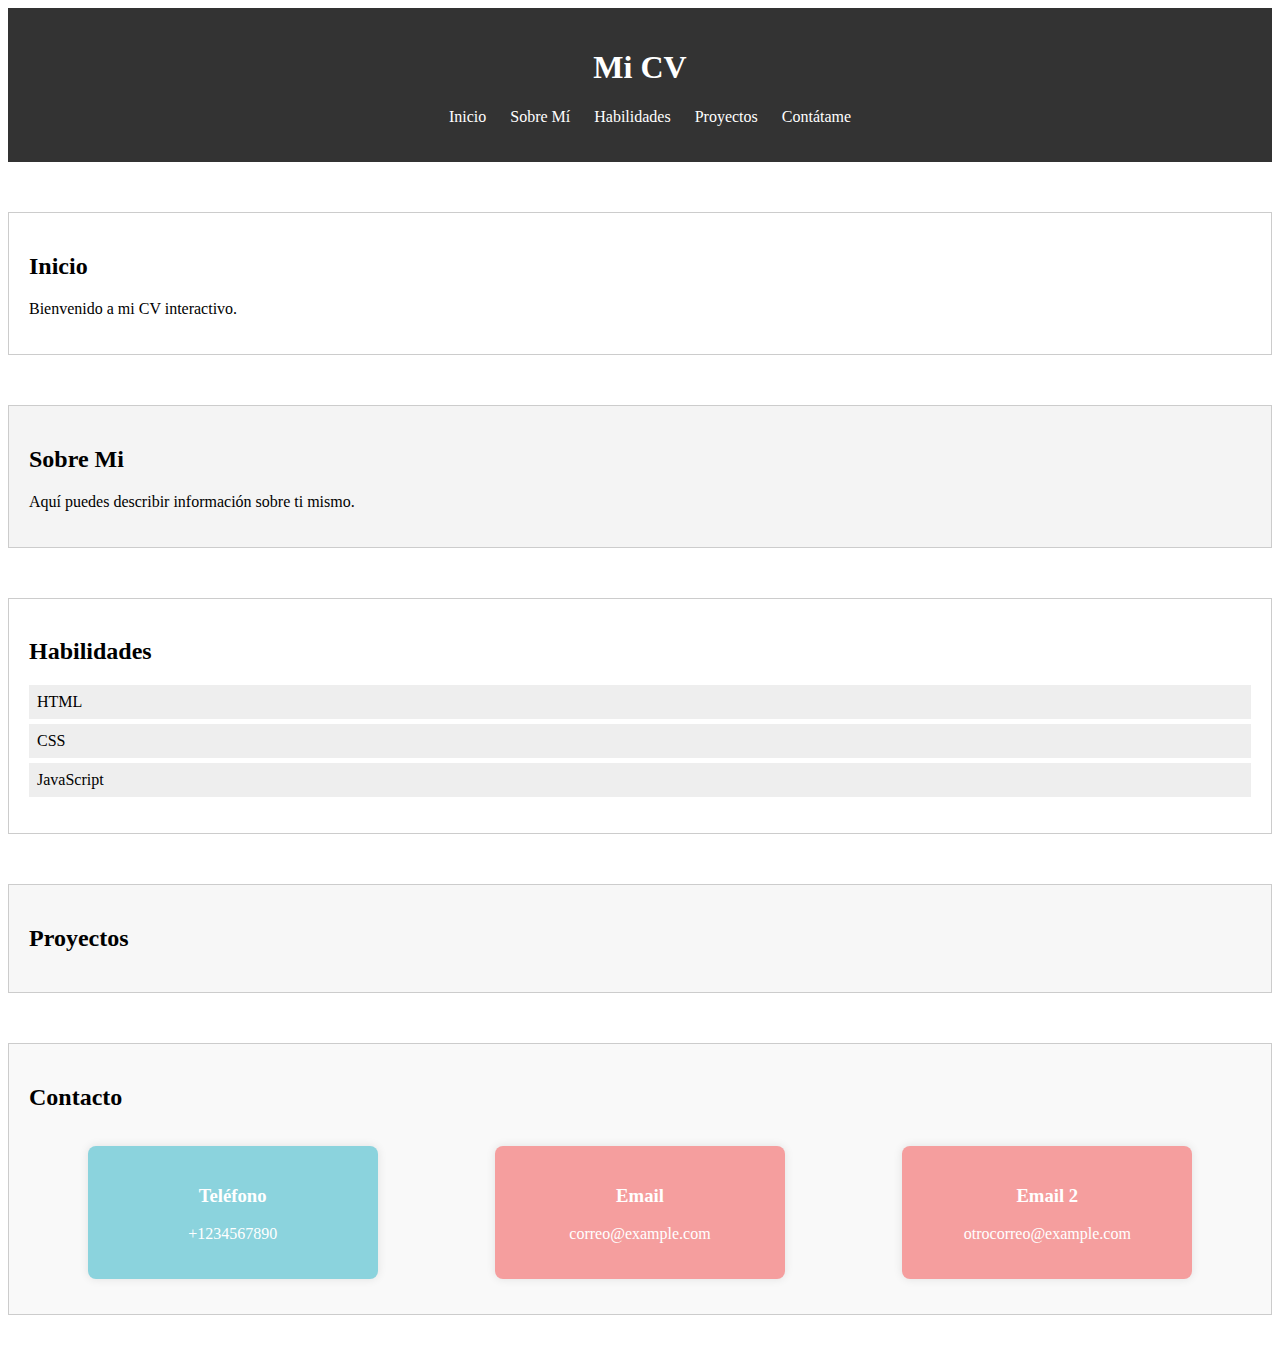
==== CV/index.html @ 61198cf5 "Se añade la sección contactos" ====
<!DOCTYPE html>
<html lang="es">
<head>
  <meta charset="UTF-8">
  <title>Mi CV</title>
  <link rel="stylesheet" href="styles.css">
</head>
<body>
  <header>
    <h1>Mi CV</h1>
    <nav>
      <ul>
        <li data-section="inicio">Inicio</li>
        <li data-section="sobre-mi">Sobre Mí</li>
        <li data-section="habilidades">Habilidades</li>
        <li data-section="proyectos">Proyectos</li>
        <li data-section="contacto">Contátame</li>
      </ul>
    </nav>
  </header>
  
  <main>
    <section id="inicio" class="section">
      <h2>Inicio</h2>
      <p>Bienvenido a mi CV interactivo.</p>
    </section>
    
    <section id="sobre-mi" class="section">
      <h2>Sobre Mi</h2>
      <p>Aquí puedes describir información sobre ti mismo.</p>
    </section>
    
    <section id="habilidades" class="section">
      <h2>Habilidades</h2>
      <ul>
        <li>HTML</li>
        <li>CSS</li>
        <li>JavaScript</li>
        <!-- Añade más habilidades -->
      </ul>
    </section>
    
    <section id="proyectos" class="section">
      <h2>Proyectos</h2>
      <!-- Lista de proyectos -->
    </section>
    
    <section id="contacto" class="section">
        <h2>Contacto</h2>
        <div class="contact-info">
          <div class="contact-item phone">
            <h3>Teléfono</h3>
            <p>+1234567890</p>
          </div>
          <div class="contact-item email">
            <h3>Email</h3>
            <p>correo@example.com</p>
          </div>
          <div class="contact-item email">
            <h3>Email 2</h3>
            <p>otrocorreo@example.com</p>
          </div>
        </div>
    </section>
  </main>

  <script src="scripts.js"></script>
</body>
</html>
---- CV/styles.css ----
/* Estilos para el encabezado y la navegación */
header {
    background-color: #333;
    color: white;
    padding: 20px;
    text-align: center;
  }
  
  nav ul {
    list-style: none;
  }
  
  nav ul li {
    display: inline;
    margin-right: 20px;
    cursor: pointer;
    transition: color 0.3s ease; /* Transición de color al pasar el mouse */
  }
  
  nav ul li:hover {
    text-decoration: underline;
    color: #ffcc00; /* Cambio de color al pasar el mouse */
  }
  
  /* Estilos para las secciones */
  section {
    margin: 50px 0;
    padding: 20px;
    border: 1px solid #ccc;
  }
  
  /* Estilos específicos para la sección "Sobre Mi" */
  #sobre-mi {
    background-color: #f4f4f4;
  }
  
  /* Estilos específicos para la sección "Habilidades" */
  #habilidades ul {
    list-style-type: none;
    padding: 0;
  }
  
  #habilidades li {
    background-color: #eee;
    margin-bottom: 5px;
    padding: 8px;
  }
  
  /* Estilos específicos para la sección "Proyectos" */
/* Estilos específicos para la sección "Proyectos" */
#proyectos {
    background-color: #f7f7f7;
    padding: 20px;
  }
  
  /* Estilos para los elementos individuales de los proyectos */
  .project {
    border: 1px solid #ccc;
    padding: 10px;
    margin-bottom: 10px;
  }
  
  .project h3 {
    margin-top: 0;
  }
  
  .project p {
    margin-bottom: 5px;
    font-style: italic;
  }
  
  .project img {
    max-width: 100%;
    height: auto;
    margin-bottom: 5px;
  }
  
  
  /* Estilos específicos para la sección "Contacto" */
  /* Estilos específicos para la sección "Contacto" */
#contacto {
    background-color: #f9f9f9;
    padding: 20px;
  }
  
  .contact-info {
    display: flex;
    justify-content: space-around;
    align-items: center;
    flex-wrap: wrap;
  }
  
  .contact-item {
    width: 250px;
    text-align: center;
    margin: 15px;
    padding: 20px;
    border-radius: 8px;
    box-shadow: 0 0 10px rgba(0, 0, 0, 0.1);
    transition: transform 0.3s ease;
  }
  
  .contact-item:hover {
    transform: translateY(-5px);
  }
  
  /* Estilos específicos para los elementos de contacto */
  .phone {
    background-color: #8bd3dd;
    color: #fff;
  }
  
  .email {
    background-color: #f59e9e;
    color: #fff;
  }
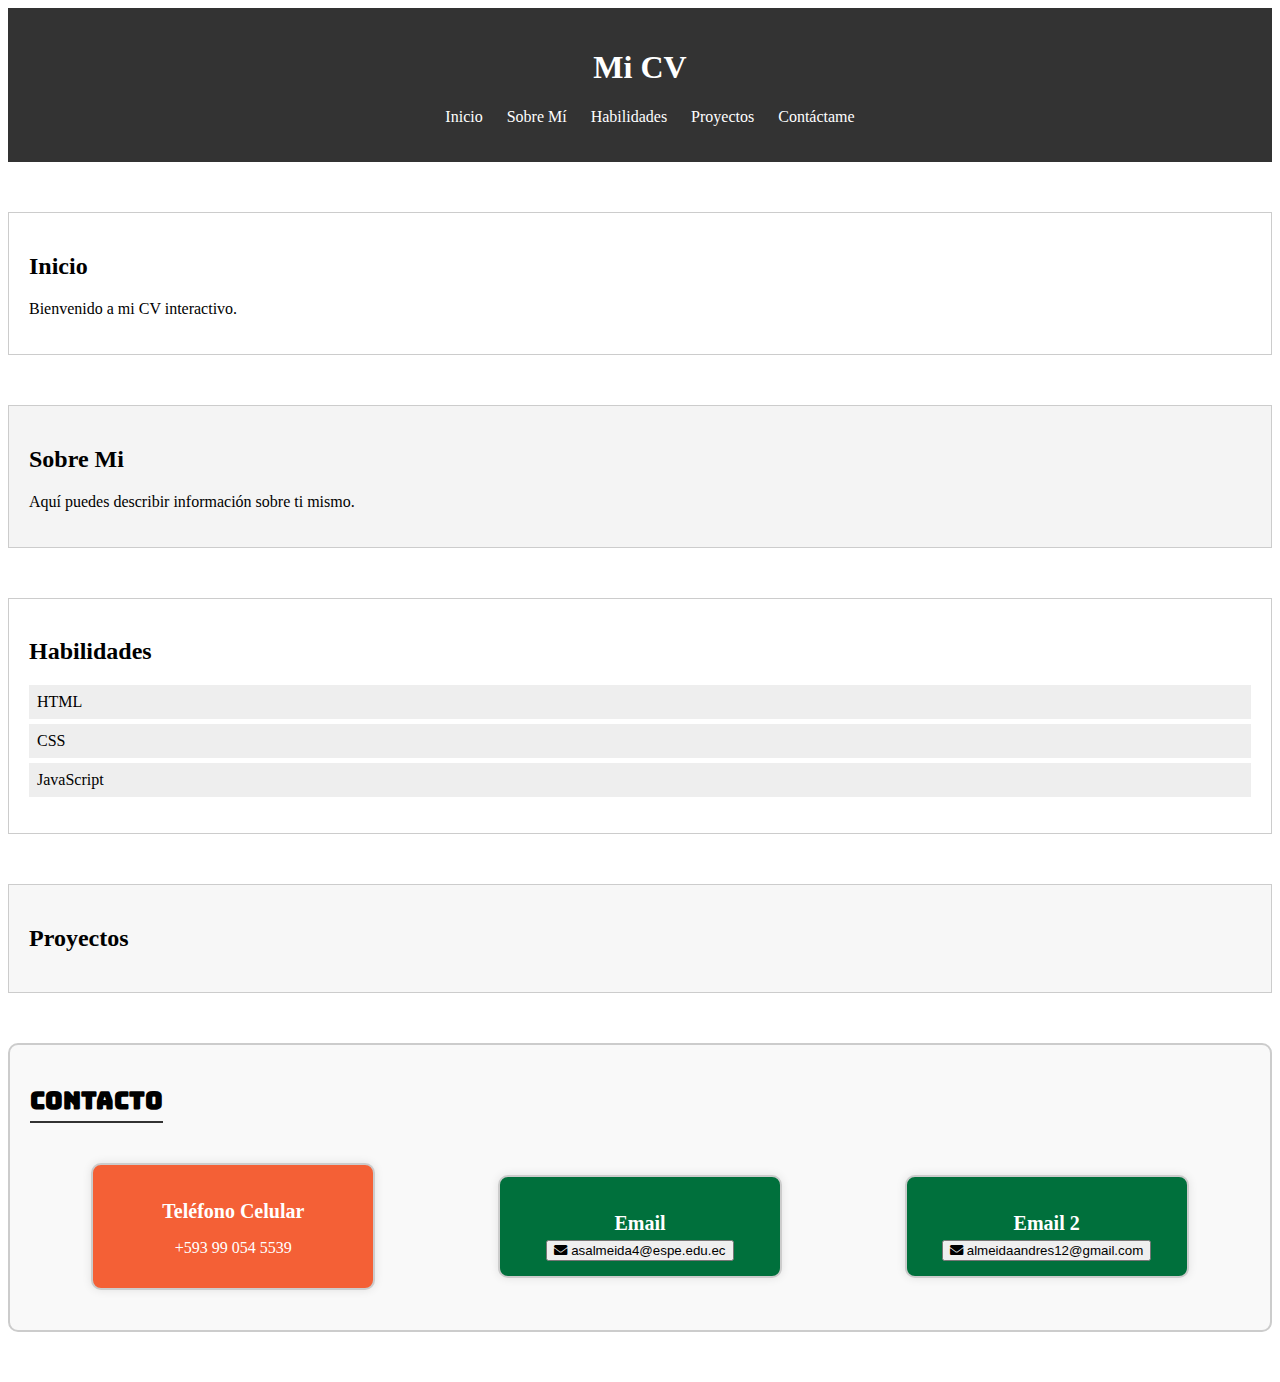
==== commit de6755a1: "Seccion Contacto Finalizada" ====
--- a/CV/index.html
+++ b/CV/index.html
@@ -2,8 +2,10 @@
 <html lang="es">
 <head>
   <meta charset="UTF-8">
-  <title>Mi CV</title>
+  <title>Portafolio Personal Andres Almeida</title>
   <link rel="stylesheet" href="styles.css">
+  <link href="https://fonts.googleapis.com/css2?family=Bungee&display=swap" rel="stylesheet">
+  <link rel="stylesheet" href="https://cdnjs.cloudflare.com/ajax/libs/font-awesome/5.15.4/css/all.min.css">
 </head>
 <body>
   <header>
@@ -14,7 +16,7 @@
         <li data-section="sobre-mi">Sobre Mí</li>
         <li data-section="habilidades">Habilidades</li>
         <li data-section="proyectos">Proyectos</li>
-        <li data-section="contacto">Contátame</li>
+        <li data-section="contacto">Contáctame</li>
       </ul>
     </nav>
   </header>
@@ -46,22 +48,27 @@
     </section>
     
     <section id="contacto" class="section">
-        <h2>Contacto</h2>
+        <h2 class="animated-heading">Contacto</h2>
         <div class="contact-info">
           <div class="contact-item phone">
-            <h3>Teléfono</h3>
-            <p>+1234567890</p>
+            <h3>Teléfono Celular</h3>
+            <p>+593 99 054 5539</p>
           </div>
           <div class="contact-item email">
             <h3>Email</h3>
-            <p>correo@example.com</p>
+            <button class="email-button" data-email="asalmeida4@espe.edu.ec">
+              <i class="fas fa-envelope"></i> asalmeida4@espe.edu.ec
+            </button>
           </div>
           <div class="contact-item email">
             <h3>Email 2</h3>
-            <p>otrocorreo@example.com</p>
+            <button class="email-button" data-email="almeidaandres12@gmail.com">
+              <i class="fas fa-envelope"></i> almeidaandres12@gmail.com
+            </button>
           </div>
         </div>
-    </section>
+      </section>
+      
   </main>
 
   <script src="scripts.js"></script>
--- a/CV/styles.css
+++ b/CV/styles.css
@@ -77,12 +77,33 @@
   
   
   /* Estilos específicos para la sección "Contacto" */
-  /* Estilos específicos para la sección "Contacto" */
-#contacto {
+  #contacto {
     background-color: #f9f9f9;
     padding: 20px;
+    border: 2px solid #ccc;
+    border-radius: 10px;
+    margin-top: 30px;
+  }
+
+  /* CSS for the animated heading */
+.animated-heading {
+    font-family: 'Bungee', cursive;
+    animation: fadeIn 1s ease-in-out;
+    border-bottom: 2px solid #333;
+    display: inline-block;
+    padding-bottom: 5px;
   }
   
+  /* Animation keyframes */
+  @keyframes fadeIn {
+    from {
+      opacity: 0;
+    }
+    to {
+      opacity: 1;
+    }
+  }
+
   .contact-info {
     display: flex;
     justify-content: space-around;
@@ -106,13 +127,40 @@
   
   /* Estilos específicos para los elementos de contacto */
   .phone {
-    background-color: #8bd3dd;
+    background-color: #F46036;
     color: #fff;
   }
   
+  .phone h3 {
+    font-size: 20px;
+    margin-bottom: 5px;
+
+  }
+  
   .email {
-    background-color: #f59e9e;
+    background-color: #00703C;
     color: #fff;
   }
   
+  .email h3 {
+    font-size: 20px;
+    margin-bottom: 5px;
+
+  }
+
+  .contact-item {
+    margin: 20px 0;
+    padding: 15px;
+    border: 2px solid #ccc;
+    border-radius: 10px;
+    transition: transform 0.3s ease-in-out;
+  }
+  
+  .contact-item:hover {
+    transform: scale(1.05);
+  }
+
+
+  
+  
   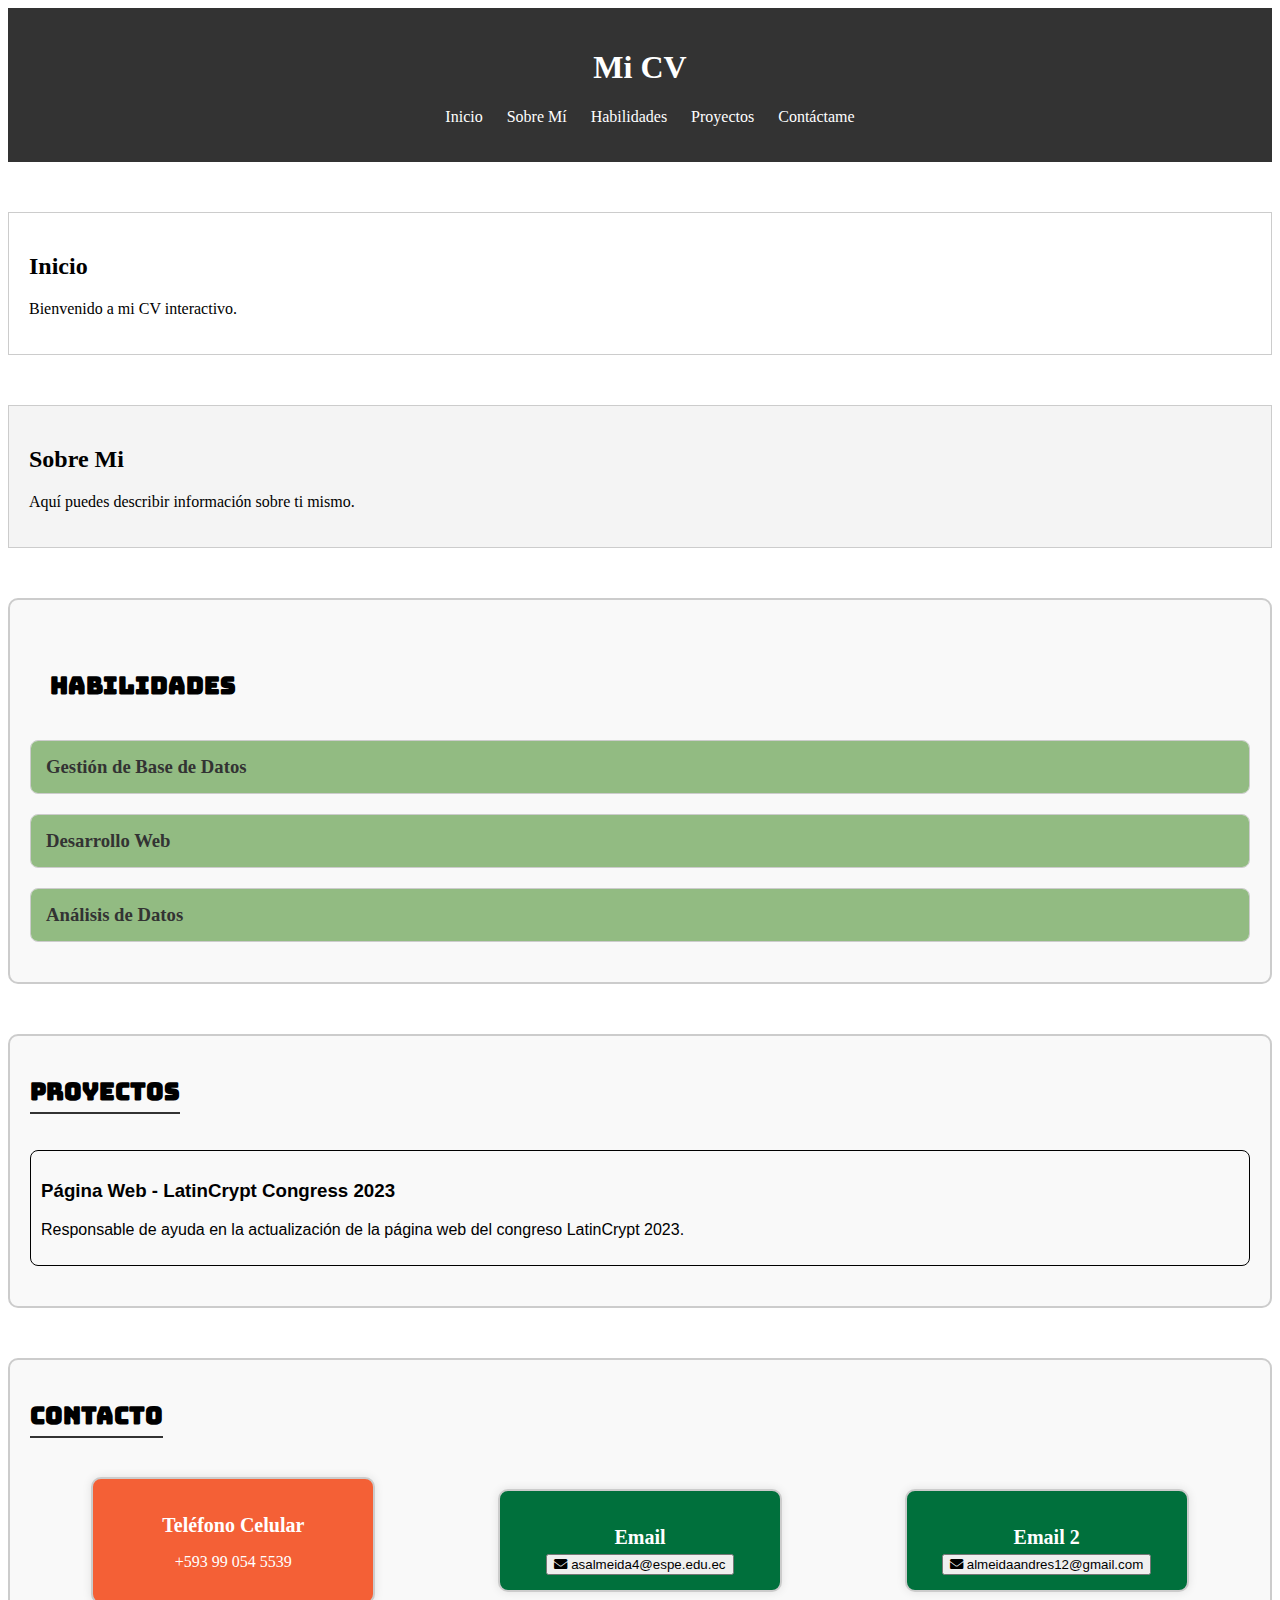
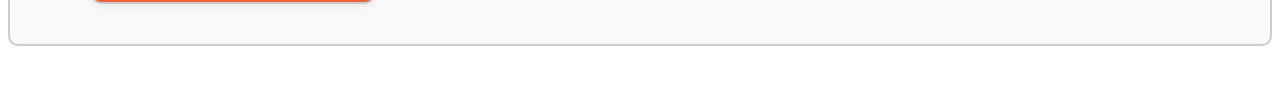
==== commit 807ce84a: "Habilidades Completado" ====
--- a/CV/index.html
+++ b/CV/index.html
@@ -3,6 +3,7 @@
 <head>
   <meta charset="UTF-8">
   <title>Portafolio Personal Andres Almeida</title>
+  <link rel="shortcut icon" href="favicon.ico">
   <link rel="stylesheet" href="styles.css">
   <link href="https://fonts.googleapis.com/css2?family=Bungee&display=swap" rel="stylesheet">
   <link rel="stylesheet" href="https://cdnjs.cloudflare.com/ajax/libs/font-awesome/5.15.4/css/all.min.css">
@@ -32,21 +33,70 @@
       <p>Aquí puedes describir información sobre ti mismo.</p>
     </section>
     
+
     <section id="habilidades" class="section">
-      <h2>Habilidades</h2>
-      <ul>
-        <li>HTML</li>
-        <li>CSS</li>
-        <li>JavaScript</li>
-        <!-- Añade más habilidades -->
-      </ul>
-    </section>
+        <h2>Habilidades</h2>
+        <ul class="skills-list">
+          <li class="skill-item">
+            <div class="skill-preview">
+              <h3>Gestión de Base de Datos</h3>
+            </div>
+            <div class="skill-details">
+              <ul class="sub-skills">
+                <li>PostgreSQL: Avanzado</li>
+                <li>MySQL: Avanzado</li>
+                <li>Modelado EER: Avanzado</li>
+              </ul>
+            </div>
+            </li>
+            <li class="skill-item">
+                <div class="skill-preview">
+                  <h3>Desarrollo Web</h3>
+                </div>
+                <div class="skill-details">
+                  <ul class="sub-skills">
+                    <li>HTML: Avanzado: Intermedio</li>
+                    <li>JavaScript: Intermedio</li>
+                    <li>WordPRess: Avanzado</li>
+                  </ul>
+                </div>
+                </li>
+            <li class="skill-item">
+                    <div class="skill-preview">
+                      <h3>Análisis de Datos</h3>
+                    </div>
+                    <div class="skill-details">
+                      <ul class="sub-skills">
+                        <li>R Studio: Intermedio</li>
+                      </ul>
+                    </div>
+            </li>
+
+        </ul>
+      </section>
+
+      
     
     <section id="proyectos" class="section">
-      <h2>Proyectos</h2>
-      <!-- Lista de proyectos -->
+        <h2 class="animated-heading">Proyectos</h2>
+        <ul class="project-list">
+          <li class="project-item">
+            <div class="project-preview">
+              <h3>Página Web - LatinCrypt Congress 2023</h3>
+              <p>Responsable de ayuda en la actualización de la página web del congreso
+                LatinCrypt 2023.
+              </p>
+            </div>
+            <div class="project-details">
+                <p>Mientras se llevaba a cabo el Congreso Internacional LatinCrypt 2023 en la 
+                    Universidad de las Fuerzas Armadas - ESPE. Se realizaron constantes actualizaciones
+                    en el sitio web oficial, en las que se incluía la creación de páginas para poner 
+                    multimedia, cronogramas, botón de pago para los asistentes, archivos de los expositores
+                    a disposición del público asistente, entre otras tareas.
+                </p>
+                <a href="https://www.espe.edu.ec/latincrypt/" target="_blank" class="project-button">Visita el Sitio</a>
     </section>
-    
+              
     <section id="contacto" class="section">
         <h2 class="animated-heading">Contacto</h2>
         <div class="contact-info">
@@ -68,7 +118,7 @@
           </div>
         </div>
       </section>
-      
+                   
   </main>
 
   <script src="scripts.js"></script>
--- a/CV/styles.css
+++ b/CV/styles.css
@@ -33,25 +33,86 @@
   #sobre-mi {
     background-color: #f4f4f4;
   }
-  
-  /* Estilos específicos para la sección "Habilidades" */
-  #habilidades ul {
-    list-style-type: none;
+
+
+  
+  /* ESTILOS HABILIDADES */
+#habilidades {
+    background-color: #f9f9f9;
+    padding: 20px;
+    border: 2px solid #ccc;
+    border-radius: 10px;
+    margin-top: 30px;
+  }
+  
+  #habilidades h2 {
+    background-color: #f9f9f9;
+    padding: 20px;
+    border-radius: 10px;
+    margin-top: 30px;
+    font-family: 'Bungee', cursive;
+    animation: fadeIn 1s ease-in-out;
+  }
+  
+  .skills-list {
+    list-style: none;
     padding: 0;
   }
   
-  #habilidades li {
-    background-color: #eee;
-    margin-bottom: 5px;
-    padding: 8px;
-  }
-  
-  /* Estilos específicos para la sección "Proyectos" */
-/* Estilos específicos para la sección "Proyectos" */
+  .skill-item {
+    margin-bottom: 20px;
+    border: 1px solid #ccc;
+    border-radius: 8px;
+    overflow: hidden;
+    transition: transform 0.3s ease-in-out;
+  }
+  
+  .skill-item:hover {
+    transform: translateY(-5px);
+  }
+  
+  .skill-preview {
+    padding: 15px;
+    cursor: pointer;
+    background-color: #92BB82;
+  }
+  
+  .skill-preview h3 {
+    margin: 0;
+    color: #333;
+  }
+  
+  .skill-details {
+    display: none;
+    padding: 15px;
+    background-color: #FAF6F1;
+    border-top: 1px solid #ccc;
+  }
+  
+  .skill-details p {
+    margin-bottom: 10px;
+  }
+  
+  .sub-skills {
+    margin-bottom: 15px;
+    padding-left: 20px;
+    list-style: square;
+  }
+  
+
+  
+/* ESTILOS PROYECTOS*/
+
 #proyectos {
-    background-color: #f7f7f7;
-    padding: 20px;
-  }
+    background-color: #f9f9f9;
+    padding: 20px;
+    border: 2px solid #ccc;
+    border-radius: 10px;
+    margin-top: 30px;
+    font-family: 'Bungee', cursive;
+    animation: fadeIn 1s ease-in-out;
+  }
+  
   
   /* Estilos para los elementos individuales de los proyectos */
   .project {
@@ -74,9 +135,59 @@
     height: auto;
     margin-bottom: 5px;
   }
-  
-  
-  /* Estilos específicos para la sección "Contacto" */
+
+  /* Styling for the project list */
+.project-list {
+    list-style: none;
+    padding: 0;
+  }
+  
+  .project-item {
+    margin-bottom: 20px;
+    border: 1px solid #000000;
+    border-radius: 8px;
+    overflow: hidden;
+    transition: height 0.3s ease-in-out;
+  }
+  
+  .project-preview {
+    padding: 10px;
+    cursor: pointer;
+    transition: background-color 0.3s ease-in-out;
+    font-family: 'Roboto', sans-serif;
+  }
+  
+  .project-preview:hover {
+    background-color: #F0FFBB;
+  }
+  
+  .project-details {
+    display: none;
+    padding: 10px;
+    font-family: 'Roboto', sans-serif;
+  }
+  
+  .project-item.open {
+    height: auto;
+  }
+  
+  .project-button {
+    display: inline-block;
+    padding: 10px 20px;
+    background-color: #007bff;
+    color: #fff;
+    text-decoration: none;
+    border-radius: 5px;
+    transition: background-color 0.3s ease;
+  }
+  
+  .project-button:hover {
+    background-color: #0056b3;
+  }
+  
+  
+  
+  /* ESTILOS CONTACTOS */
   #contacto {
     background-color: #f9f9f9;
     padding: 20px;
@@ -159,6 +270,7 @@
   .contact-item:hover {
     transform: scale(1.05);
   }
+  
 
 
   
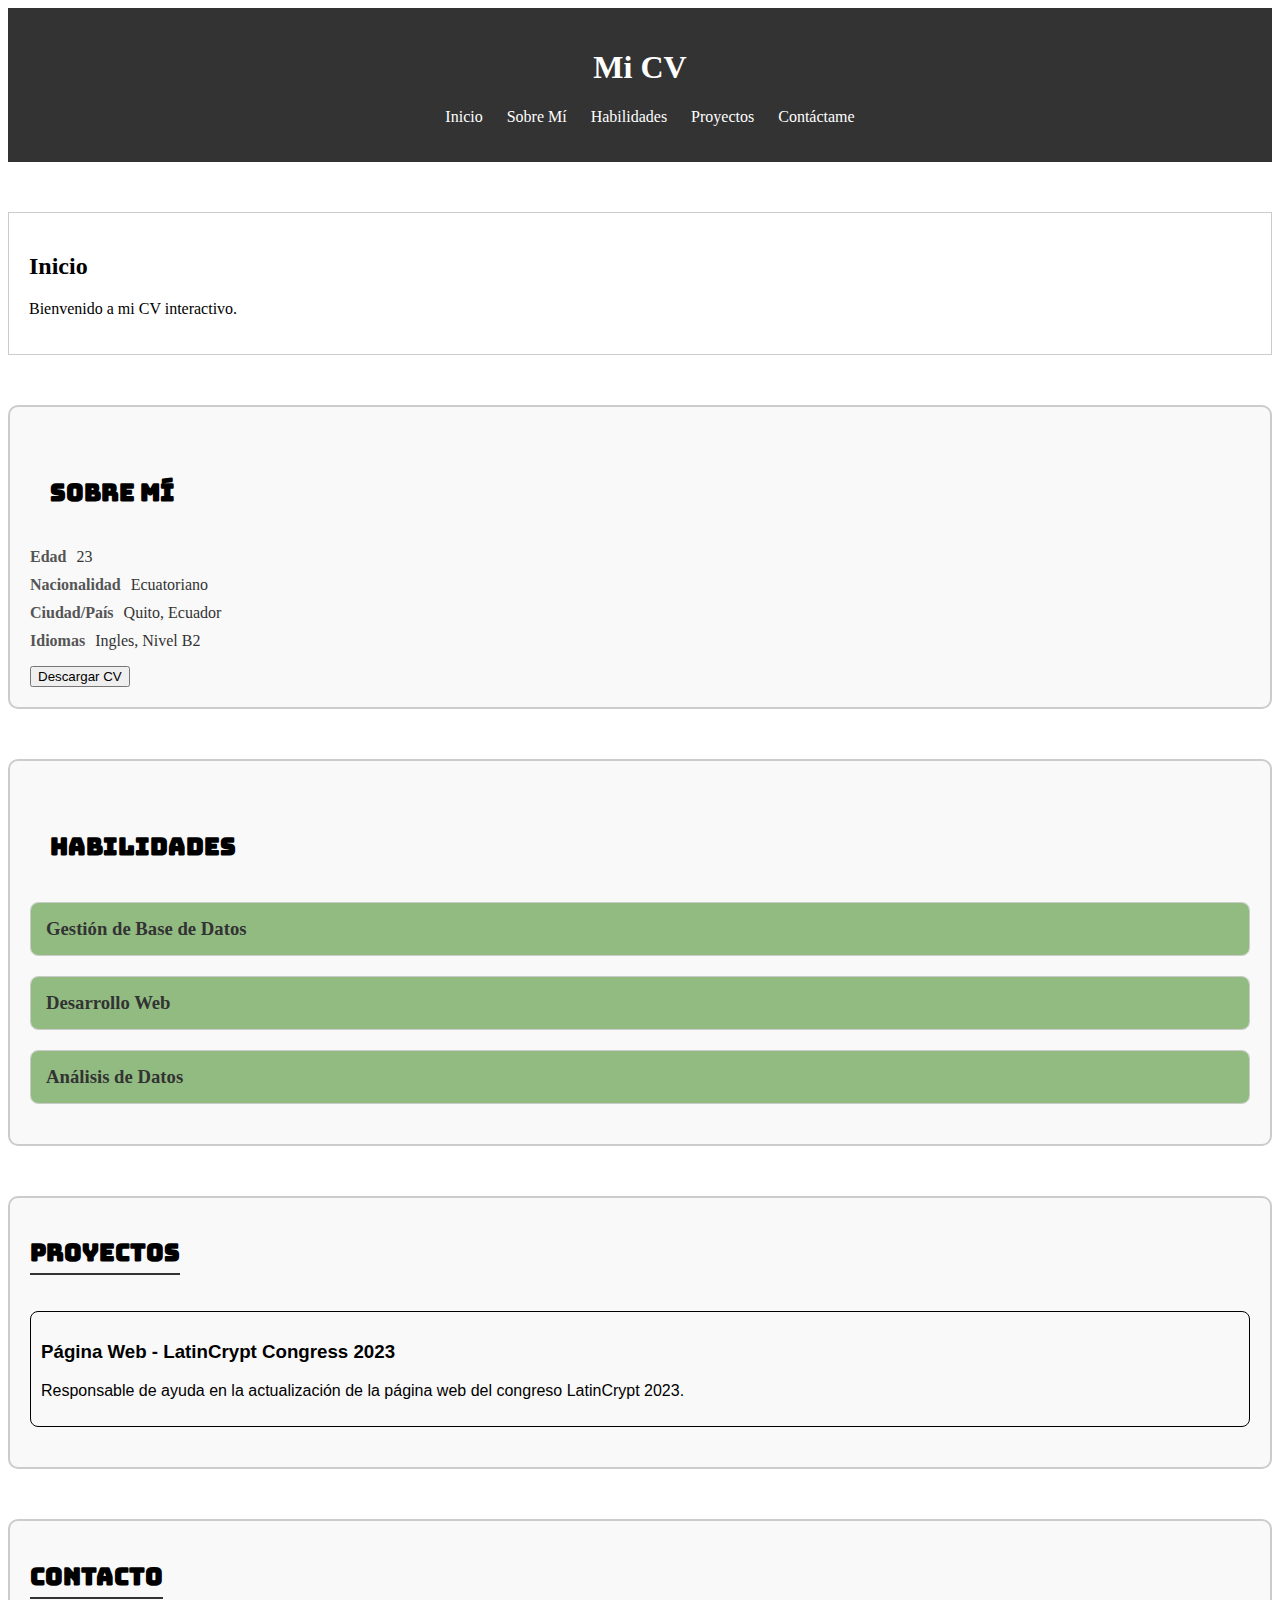
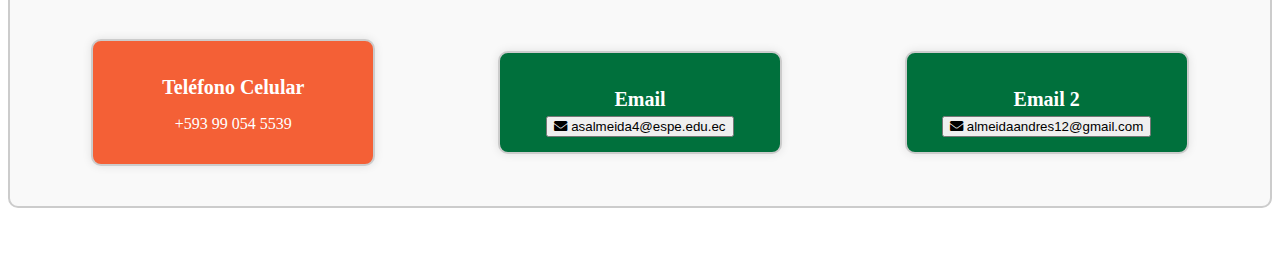
==== commit fcea9c08: "Seccion Sobre Mi Primera Version" ====
--- a/CV/index.html
+++ b/CV/index.html
@@ -29,9 +29,21 @@
     </section>
     
     <section id="sobre-mi" class="section">
-      <h2>Sobre Mi</h2>
-      <p>Aquí puedes describir información sobre ti mismo.</p>
-    </section>
+        <h2>Sobre Mí</h2>
+        <div class="row">
+          <div class="col-sm-6 col-md-6 col-lg-6">
+            <ul class="info-list">
+              <li><span class="title">Edad</span><span class="value">23</span></li>
+              <li><span class="title">Nacionalidad</span><span class="value">Ecuatoriano</span></li>
+              <li><span class="title">Ciudad/País</span><span class="value">Quito, Ecuador</span></li>
+              <li><span class="title">Idiomas</span><span class="value">Ingles, Nivel B2</span></li>
+            </ul>
+            <button onclick="downloadCV()">Descargar CV</button>
+          </div>
+        </div>
+      </section>
+      
+      
     
 
     <section id="habilidades" class="section">
--- a/CV/styles.css
+++ b/CV/styles.css
@@ -31,8 +31,41 @@
   
   /* Estilos específicos para la sección "Sobre Mi" */
   #sobre-mi {
-    background-color: #f4f4f4;
-  }
+    background-color: #f9f9f9;
+    padding: 20px;
+    border: 2px solid #ccc;
+    border-radius: 10px;
+    margin-top: 30px;
+  }
+  
+  #sobre-mi h2 {
+    background-color: #f9f9f9;
+    padding: 20px;
+    border-radius: 10px;
+    margin-top: 30px;
+    font-family: 'Bungee', cursive;
+    animation: fadeIn 1s ease-in-out;
+  }
+
+  .info-list {
+    list-style-type: none;
+    padding: 0;
+  }
+  
+  .info-list li {
+    margin-bottom: 10px;
+  }
+  
+  .info-list .title {
+    font-weight: bold;
+    margin-right: 10px;
+    color: #555;
+  }
+  
+  .info-list .value {
+    color: #333;
+  }
+  
 
 
   
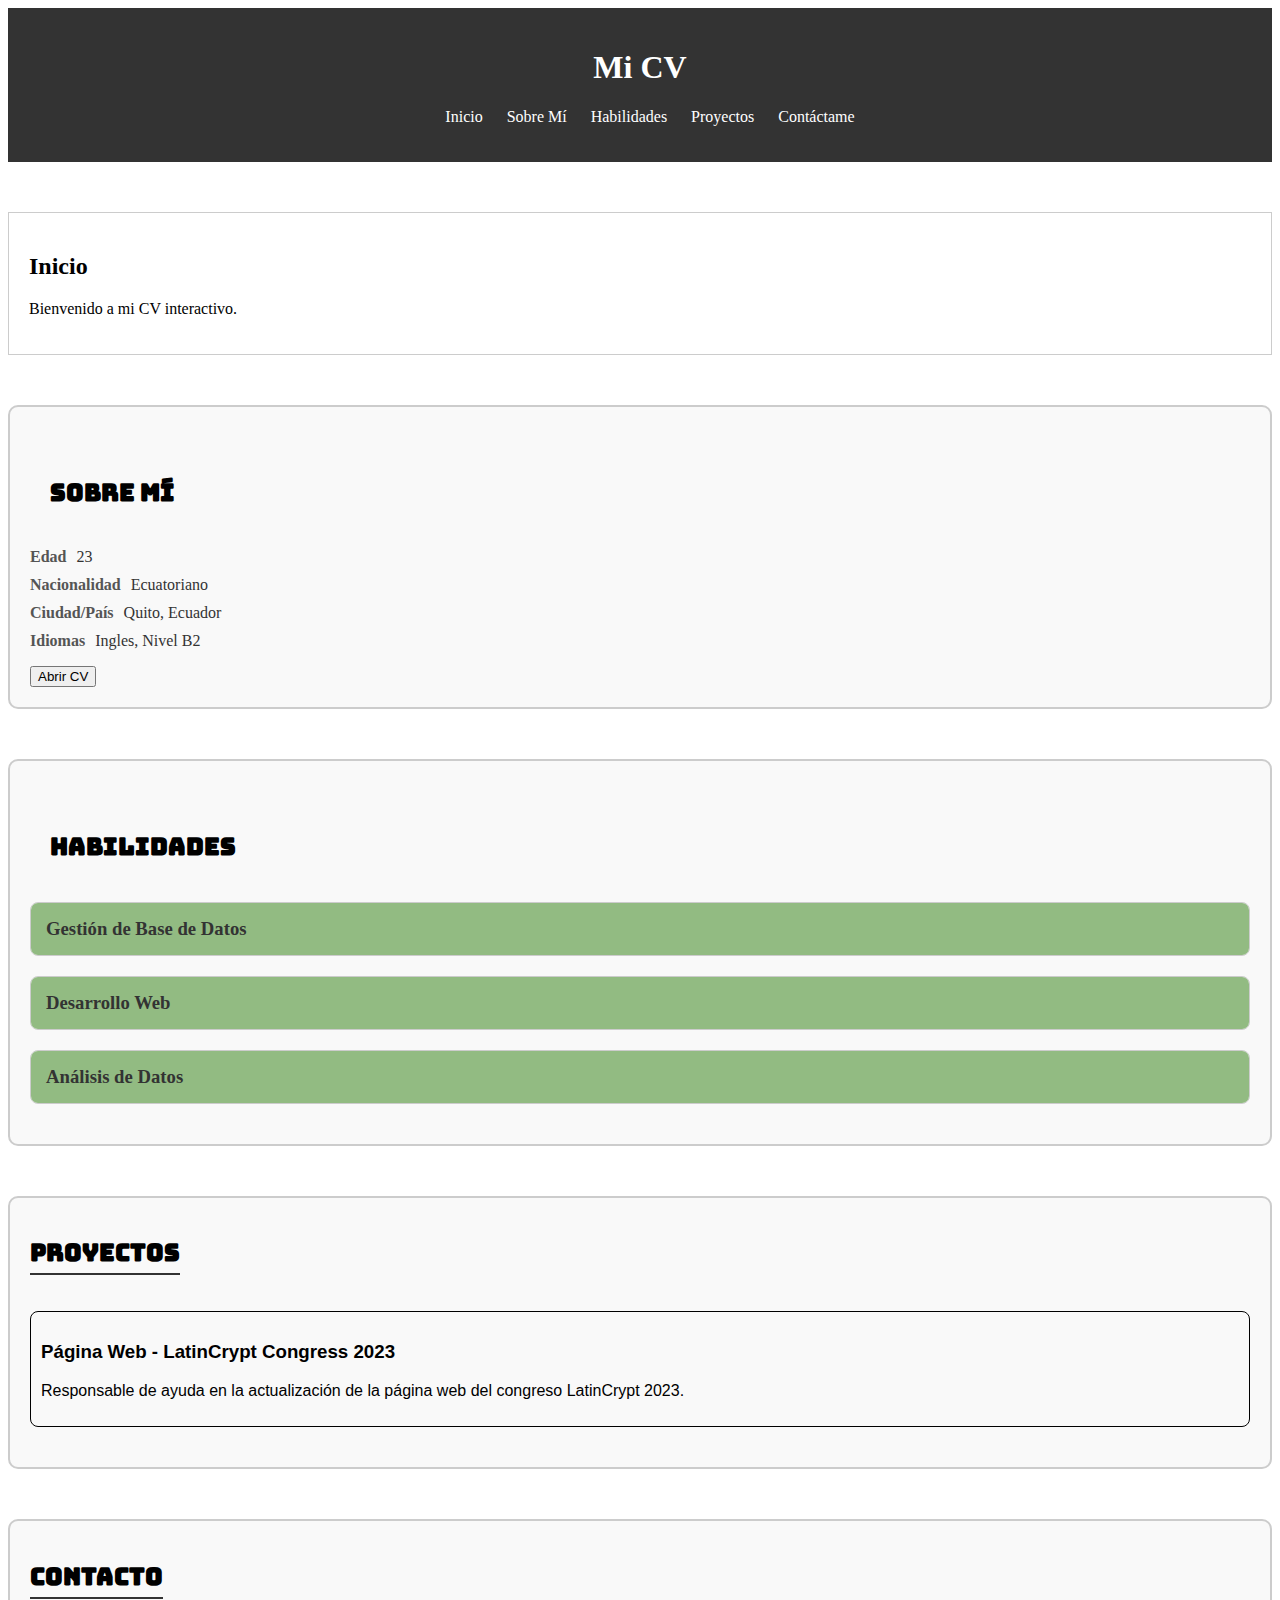
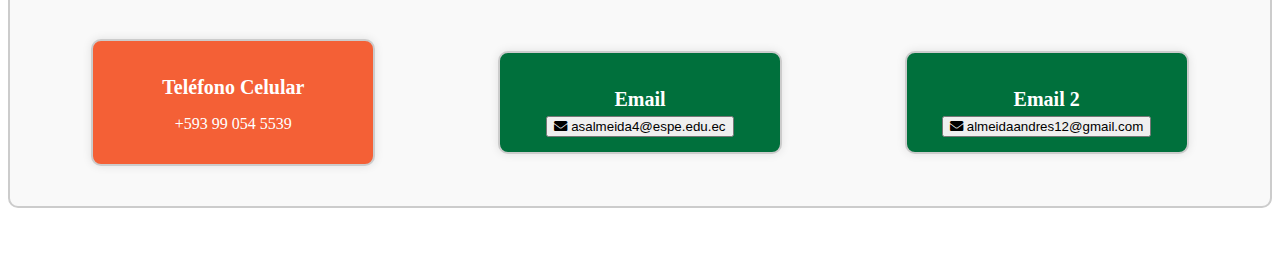
==== commit 80005891: "Seccion Sobre Mi Finalizada" ====
--- a/CV/index.html
+++ b/CV/index.html
@@ -38,7 +38,7 @@
               <li><span class="title">Ciudad/País</span><span class="value">Quito, Ecuador</span></li>
               <li><span class="title">Idiomas</span><span class="value">Ingles, Nivel B2</span></li>
             </ul>
-            <button onclick="downloadCV()">Descargar CV</button>
+            <button onclick="openCV()">Abrir CV</button>
           </div>
         </div>
       </section>
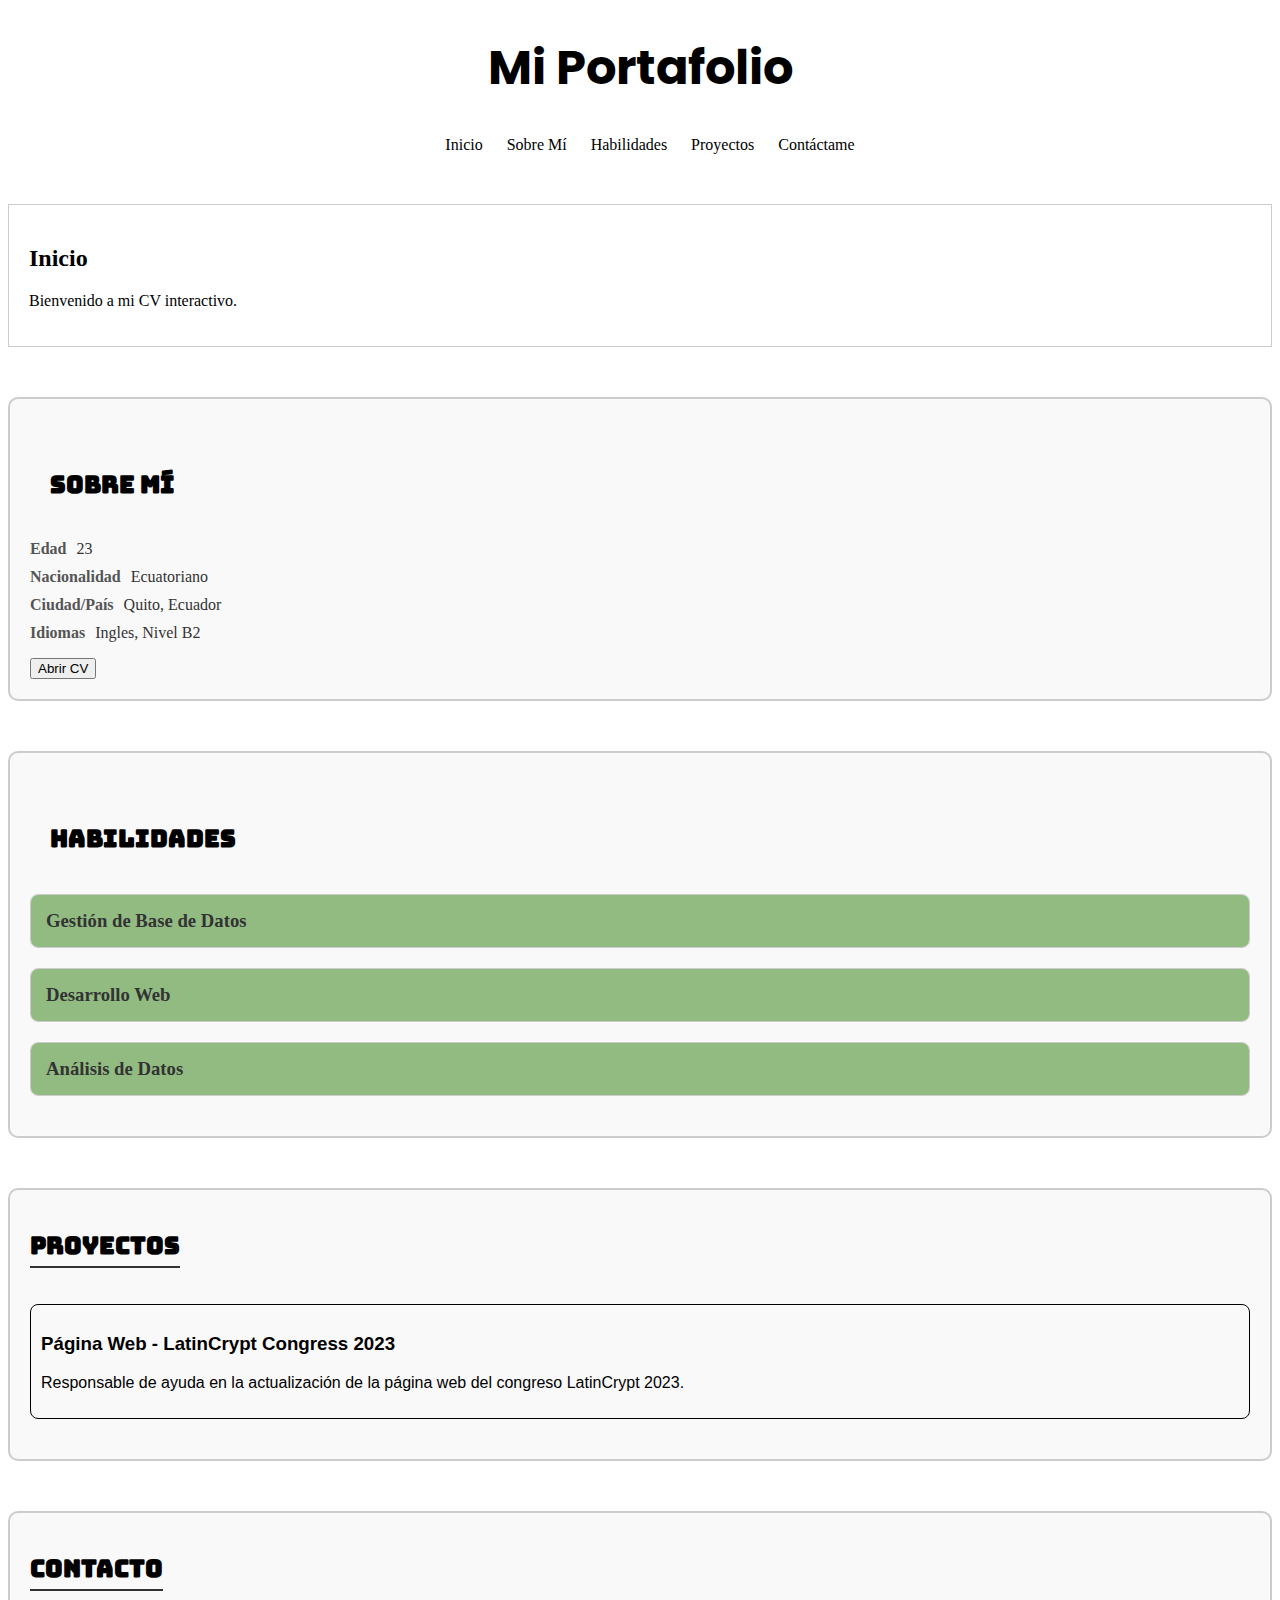
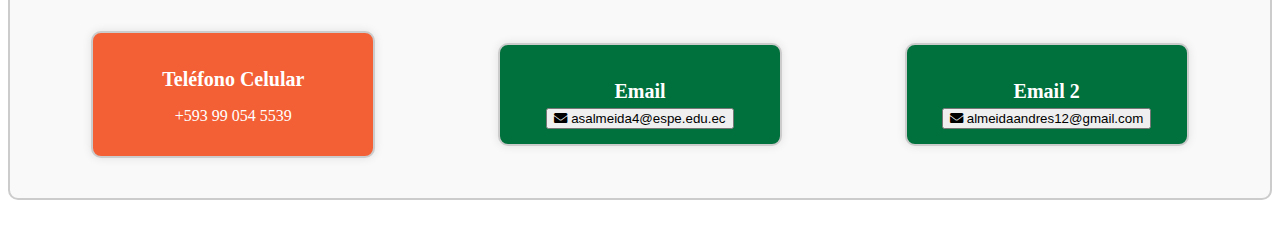
==== commit 07680f5a: "Header actualizado" ====
--- a/CV/index.html
+++ b/CV/index.html
@@ -9,18 +9,19 @@
   <link rel="stylesheet" href="https://cdnjs.cloudflare.com/ajax/libs/font-awesome/5.15.4/css/all.min.css">
 </head>
 <body>
-  <header>
-    <h1>Mi CV</h1>
-    <nav>
-      <ul>
-        <li data-section="inicio">Inicio</li>
-        <li data-section="sobre-mi">Sobre Mí</li>
-        <li data-section="habilidades">Habilidades</li>
-        <li data-section="proyectos">Proyectos</li>
-        <li data-section="contacto">Contáctame</li>
-      </ul>
-    </nav>
-  </header>
+    <header>
+        <h1 class="animated-header">Mi Portafolio</h1>
+        <nav>
+          <ul>
+            <li data-section="inicio">Inicio</li>
+            <li data-section="sobre-mi">Sobre Mí</li>
+            <li data-section="habilidades">Habilidades</li>
+            <li data-section="proyectos">Proyectos</li>
+            <li data-section="contacto">Contáctame</li>
+          </ul>
+        </nav>
+      </header>
+      
   
   <main>
     <section id="inicio" class="section">
--- a/CV/styles.css
+++ b/CV/styles.css
@@ -1,10 +1,31 @@
 /* Estilos para el encabezado y la navegación */
+/* Custom font */
+@import url('https://fonts.googleapis.com/css2?family=Poppins:wght@400;700&display=swap');
+
+/* Header styles */
 header {
-    background-color: #333;
-    color: white;
-    padding: 20px;
-    text-align: center;
-  }
+  text-align: center;
+  margin-bottom: 30px;
+}
+
+h1.animated-header {
+  font-family: 'Poppins', sans-serif;
+  font-size: 3em;
+  animation: fadeInDown 1s ease-in-out;
+}
+
+/* Animation keyframes */
+@keyframes fadeInDown {
+  0% {
+    opacity: 0;
+    transform: translateY(-20px);
+  }
+  100% {
+    opacity: 1;
+    transform: translateY(0);
+  }
+}
+
   
   nav ul {
     list-style: none;
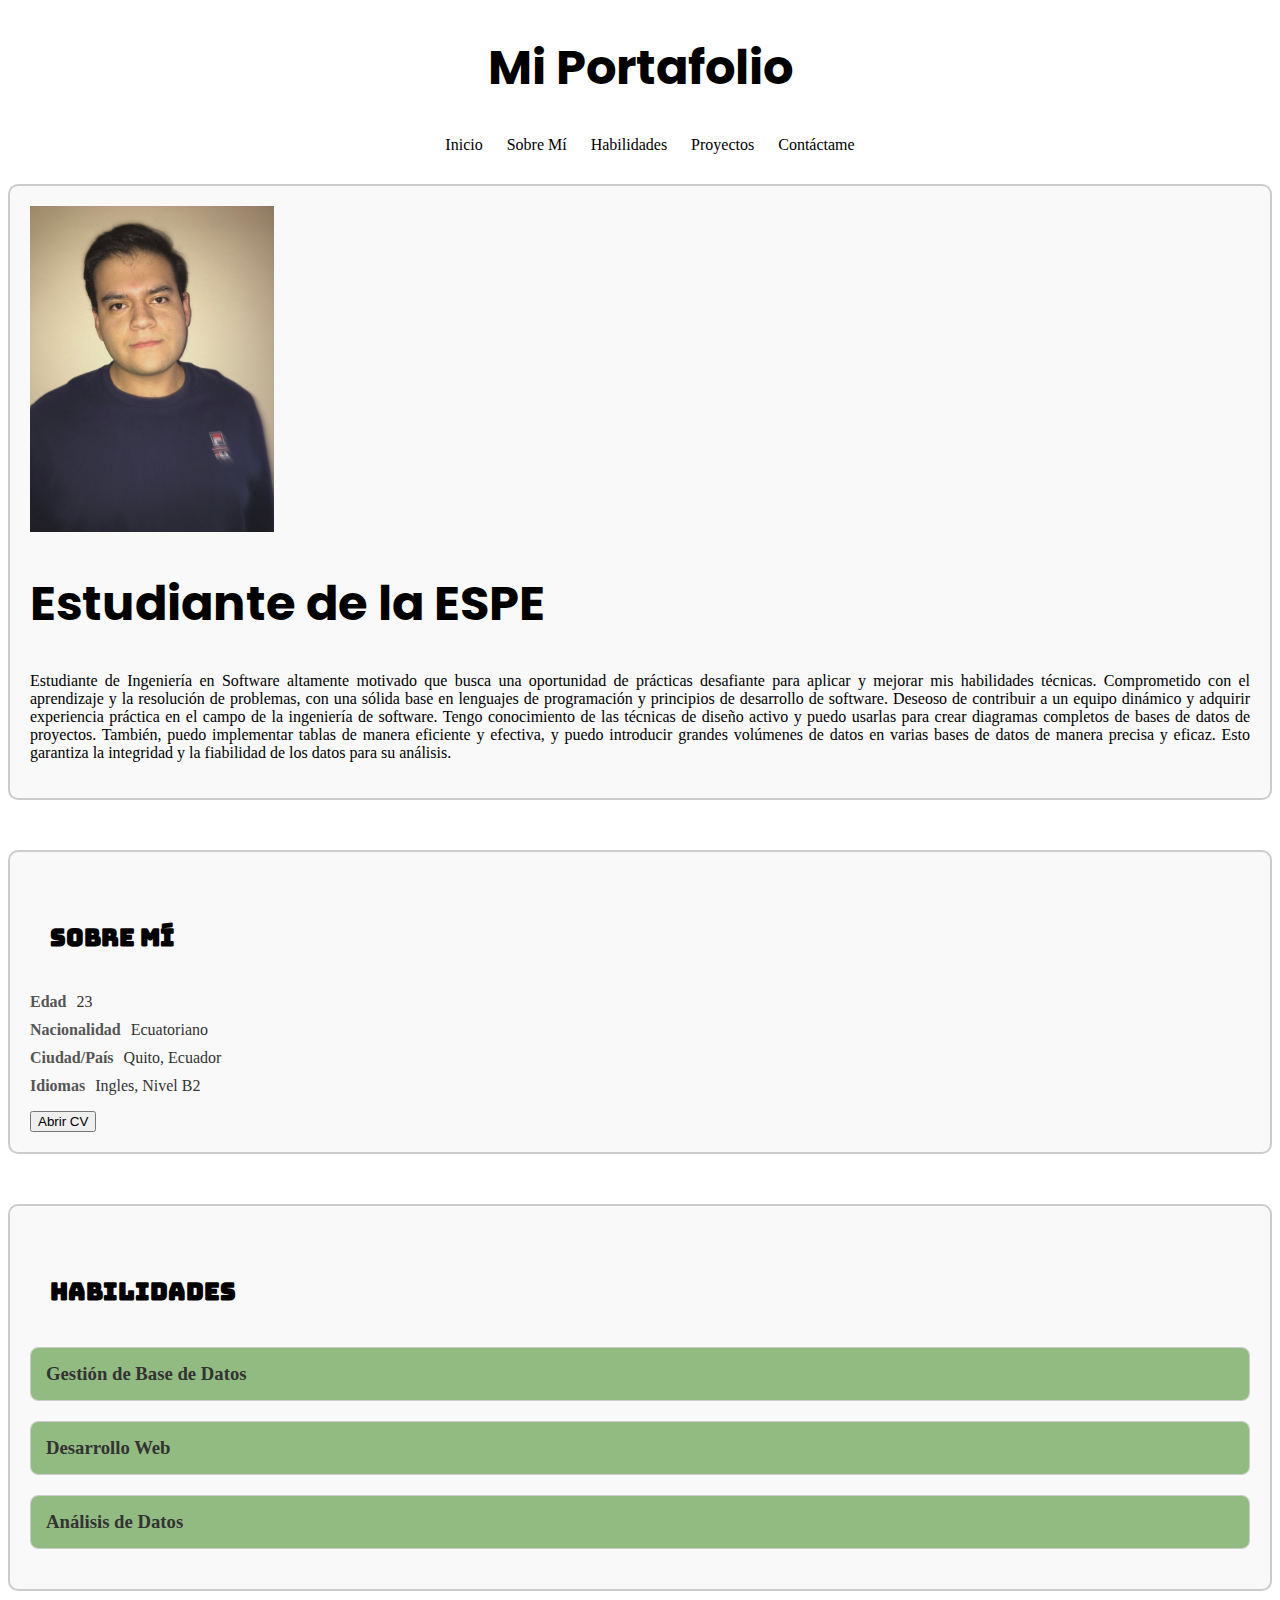
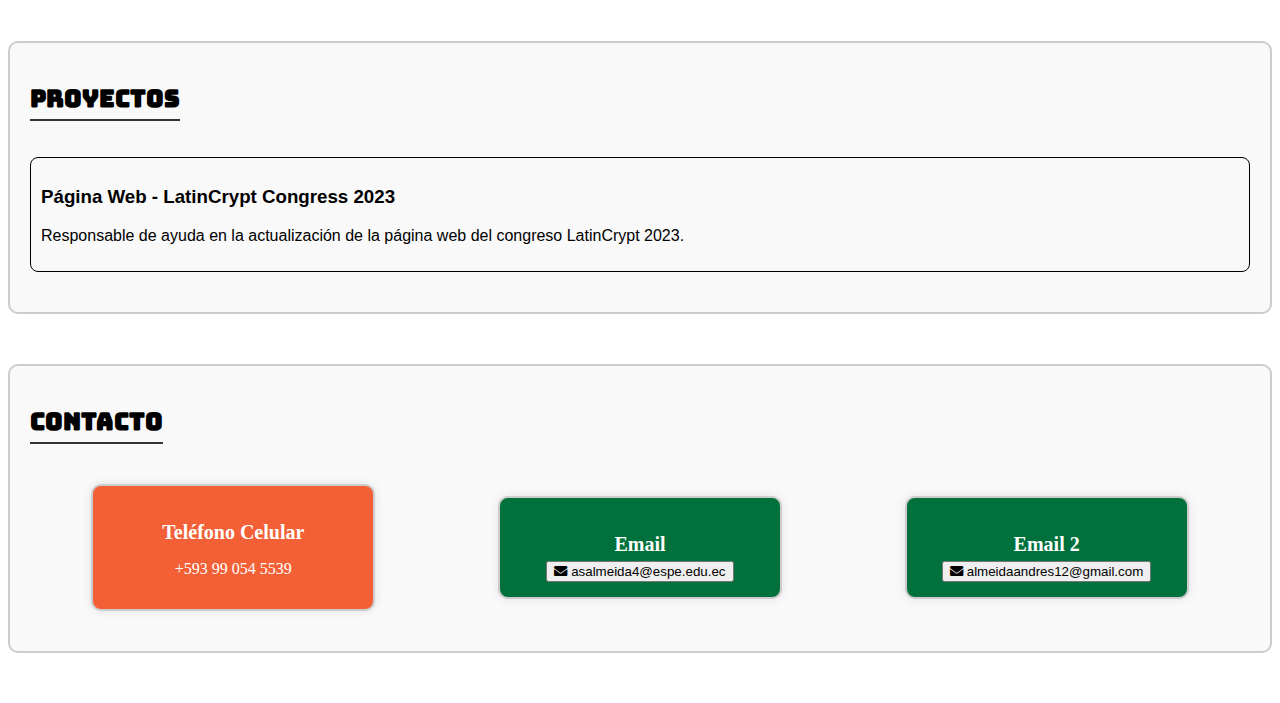
==== commit 00849aae: "Codigo Final Actualizado" ====
--- a/CV/index.html
+++ b/CV/index.html
@@ -25,9 +25,31 @@
   
   <main>
     <section id="inicio" class="section">
-      <h2>Inicio</h2>
-      <p>Bienvenido a mi CV interactivo.</p>
-    </section>
+        <div class="section-inner">
+          <div class="page-header">
+            <div class="row">
+              <div class="col-sm-4 col-md-4 col-lg-4">
+                <div class="photo">
+                  <img src="multimedia/foto.jpeg" alt="Andres Almeida">
+                </div>
+              </div>
+                <div class="title-block">
+                  <h1 class="animated-title">Estudiante de la ESPE</h1>
+                </div>
+            </div>
+          </div>
+        </div>
+        <p style="text-align: justify;"> Estudiante de Ingeniería en Software altamente motivado 
+            que busca una oportunidad de prácticas desafiante para aplicar y mejorar mis habilidades técnicas. 
+            Comprometido con el aprendizaje y la resolución de problemas, con una sólida base en lenguajes de 
+            programación y principios de desarrollo de software. Deseoso de contribuir a un equipo dinámico y 
+            adquirir experiencia práctica en el campo de la ingeniería de software. Tengo conocimiento de las técnicas 
+            de diseño activo y puedo usarlas para crear diagramas completos de bases de datos de proyectos. También, 
+            puedo implementar tablas de manera eficiente y efectiva, y puedo introducir grandes volúmenes de datos
+             en varias bases de datos de manera precisa y eficaz. Esto garantiza la integridad y la fiabilidad de los 
+             datos para su análisis.</p>
+      </section>
+      
     
     <section id="sobre-mi" class="section">
         <h2>Sobre Mí</h2>
--- a/CV/styles.css
+++ b/CV/styles.css
@@ -49,6 +49,43 @@
     padding: 20px;
     border: 1px solid #ccc;
   }
+
+
+  /* CSS para la sección "Inicio" */
+
+  #inicio  {
+    background-color: #f9f9f9;
+    padding: 20px;
+    border: 2px solid #ccc;
+    border-radius: 10px;
+    margin-top: 30px;
+  }
+  
+  #inicio .photo img {
+    max-width: 20%;
+  }
+  
+  .animated-title {
+    font-family: 'Poppins', sans-serif;
+    font-size: 3em;
+    animation: fadeInLeft 1s ease-in-out;
+  }
+  
+  /* Animation keyframes */
+  @keyframes fadeInLeft {
+    0% {
+      opacity: 0;
+      transform: translateX(-20px);
+    }
+    100% {
+      opacity: 1;
+      transform: translateX(0);
+    }
+  }
+  
+
+
+
   
   /* Estilos específicos para la sección "Sobre Mi" */
   #sobre-mi {
